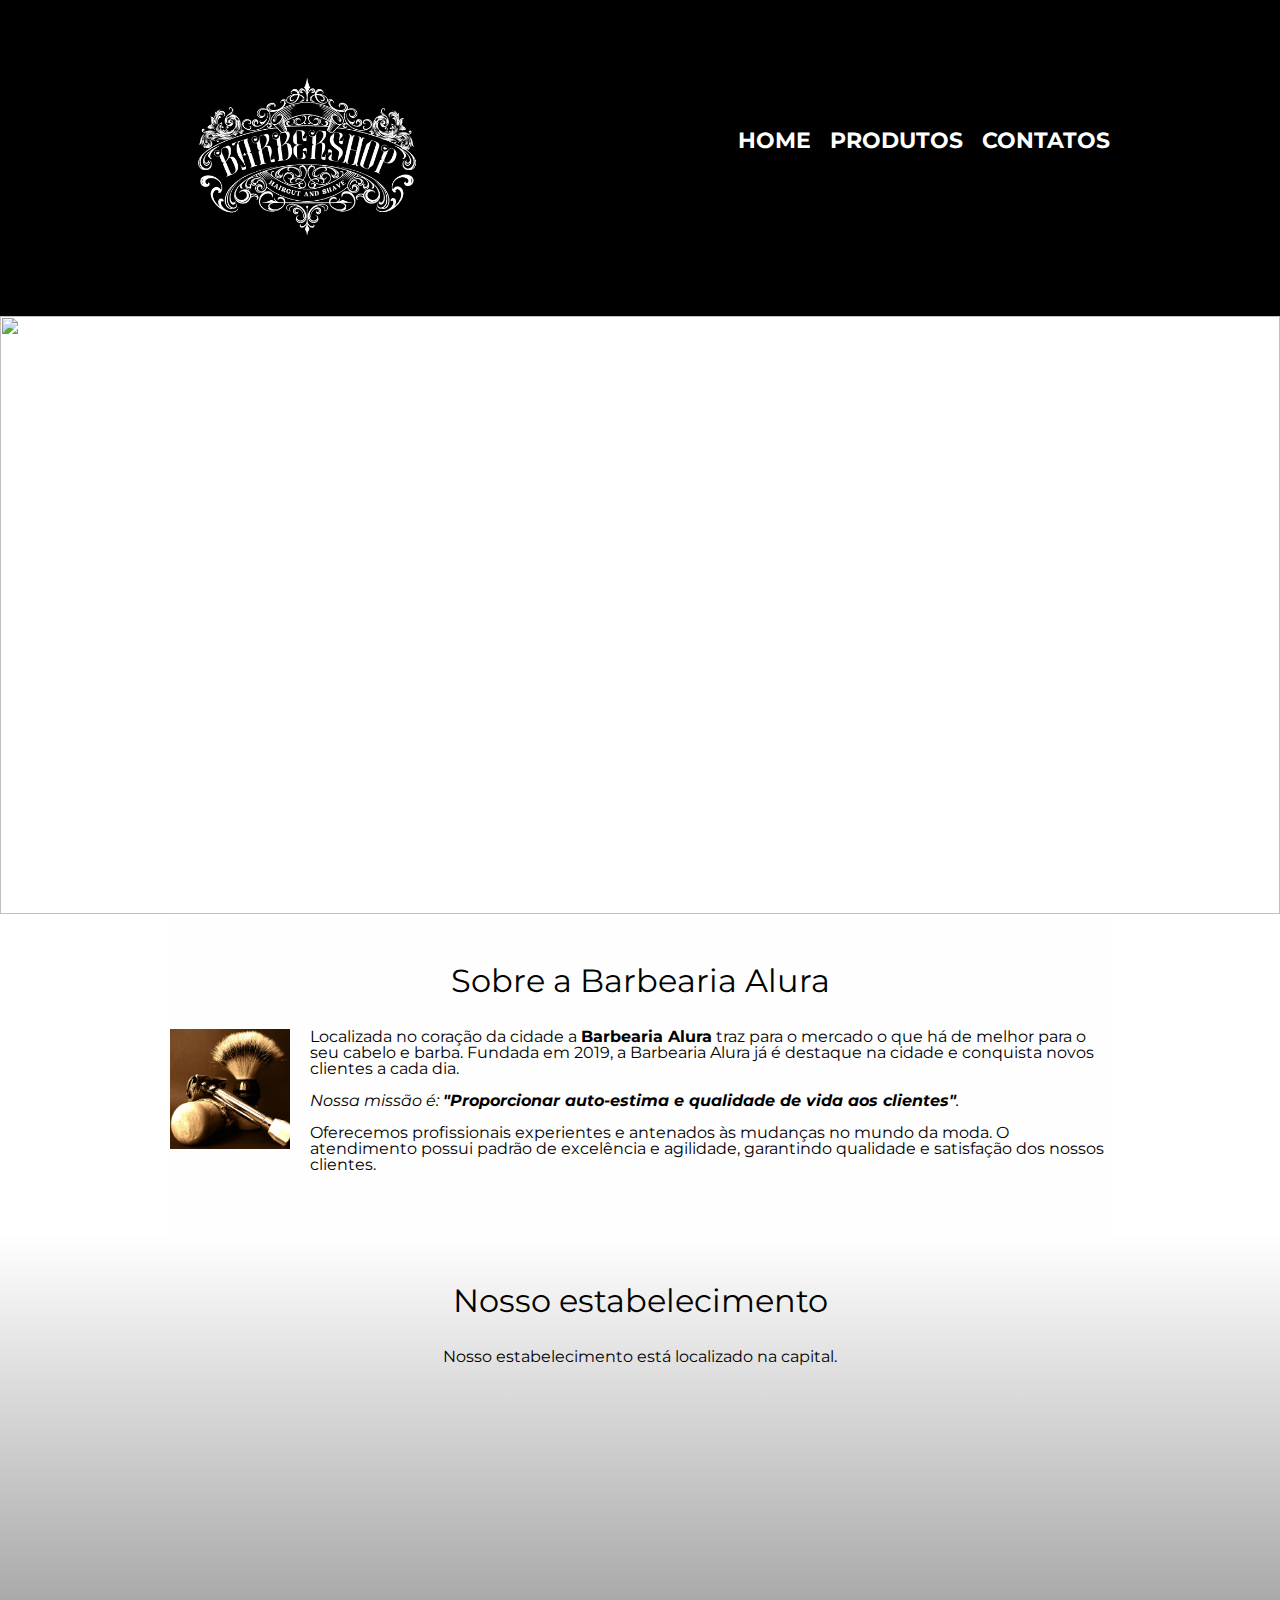
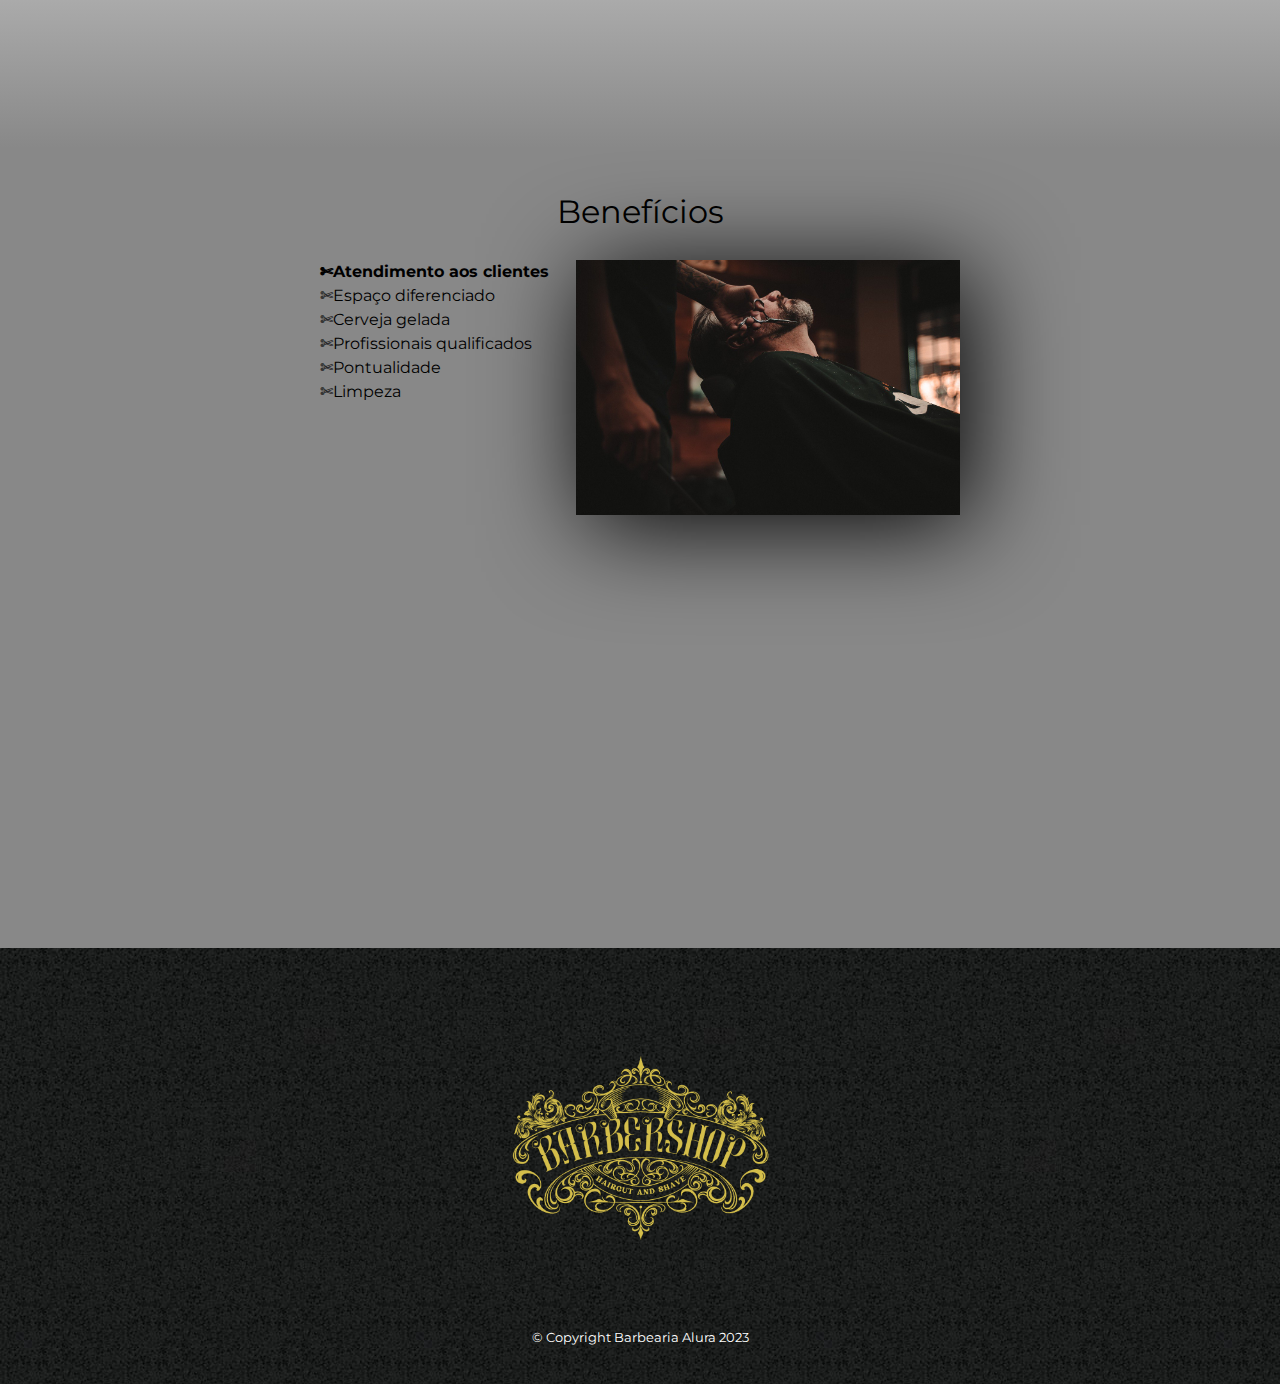
==== index.html @ 3a336398 "Primeiro commit do projeto barbearia Alura" ====
<!DOCTYPE html>
<html lang="pt-br">
<head>
  <meta charset="UTF-8">
  <meta http-equiv="X-UA-Compatible" content="IE=edge">
  <meta name="viewport" content="width=device-width, initial-scale=1.0">
  <title>Barbearia Alura</title>  
  <link rel="stylesheet" href="reset.css">
  <link rel="stylesheet" href="style.css">   
  <link rel="preconnect" href="https://fonts.googleapis.com">
<link rel="preconnect" href="https://fonts.gstatic.com" crossorigin>
<link rel="preconnect" href="https://fonts.googleapis.com">
<link rel="preconnect" href="https://fonts.gstatic.com" crossorigin>
<link href="https://fonts.googleapis.com/css2?family=Montserrat:wght@300&display=swap" rel="stylesheet">
  
  <!-- ref para arquivo css -->
</head>
<body> 
    <header> 
      <div class="caixa">
        <h1>
          <img class="logo-nav" src="imagens/logo-branca.png"
          onMouseover="this.src= 'imagens/logo-dourada.png' "
          onMouseout="this.src= 'imagens/logo-branca.png'  "
          name="imagem">
        </h1>
        <nav>
          <ul>
            <li><a href="index.html">Home</a></li>
            <li><a href="produtos.html">Produtos</a></li>
            <li><a href="contato.html">Contatos</a></li>
          </ul>
        </nav>
      </div>
    </header>  
    <!--<video controls loop>
      <source src="banner-gif.gif" type="video/mp4">
      Your browser does not support the video tag.
    </video>-->
    <img class="banner" src="banner-gif.gif">
    
    <main>
      <section class="principal">
        <h2 class="titulo-principal">Sobre a Barbearia Alura</h2> 
        <img src="imagens/utensilios.jpg" class="utensilios" alt="utensilios do barbeiro">
        <p class="descricao">Localizada no coração da cidade a <strong>Barbearia Alura</strong> traz para o mercado o que há de melhor para o seu cabelo e barba. 
          Fundada em 2019, a Barbearia Alura já é destaque na cidade e conquista novos clientes a cada dia.</p>
          
          <p id="missao"><em>Nossa missão é: <strong>"Proporcionar auto-estima e qualidade de vida aos clientes"</strong>.</em></p>
          
          <p>Oferecemos profissionais experientes e antenados às mudanças no mundo da moda. 
            O atendimento possui padrão de excelência e agilidade, garantindo qualidade e satisfação dos nossos clientes.</p> 
      </section> 

      <section class="mapa">
        <h3 class="titulo-principal">Nosso estabelecimento</h3> 
        <p>Nosso estabelecimento está localizado na capital.</p> 
        <div class="mapa-conteudo">
          <iframe src="https://www.google.com/maps/embed?pb=!1m18!1m12!1m3!1d3839.139612996543!2d-47.888056585016805!3d-15.796590727217604!2m3!1f0!2f0!3f0!3m2!1i1024!2i768!4f13.1!3m3!1m2!1s0x935a3aef5a27128f%3A0x55dfd31fd0773252!2sCaelum%20-%20Escola%20de%20Tecnologia!5e0!3m2!1spt-BR!2sbr!4v1674761923361!5m2!1spt-BR!2sbr" width="100%" height="300px" style="border:0;" allowfullscreen="" loading="lazy" referrerpolicy="no-referrer-when-downgrade" ></iframe>
        </div>
      </section>  

      <section class="beneficios">  
            <h3 class="titulo-principal">Benefícios</h3>  
            <div class="conteudo-beneficios">
              <ul class="lista-beneficios">
                <li class="itens">Atendimento aos clientes</li> 
                <li class="itens">Espaço diferenciado</li>
                <li class="itens">Cerveja gelada</li> 
                <li class="itens">Profissionais qualificados</li> 
                <li class="itens">Pontualidade</li> 
                <li class="itens">Limpeza</li>
              </ul><img class="imagem-beneficios" src="beneficios.jpg" alt="Imagem de homem fazendo a barba"> 
            </div> 
            <div class="video">
              <iframe width="100%" height="315" src="https://www.youtube.com/embed/SiGcMX5CVdk" title="YouTube video player" frameborder="0" allow="accelerometer; autoplay; clipboard-write; encrypted-media; gyroscope; picture-in-picture; web-share" allowfullscreen></iframe>
            </div>
      </section>
    </main> 
    <footer>
          <img src="imagens/logo-dourada.png">
          <p class="rodape">&copy; Copyright Barbearia Alura 2023</p>
    </footer>
</body> 

</html>
---- style.css ----
body {
  font-family: 'Montserrat', sans-serif;

}
header {
  background: black;
  padding: 20px 0;
  
}  
.logo-nav {
  width: 29%; 
} 

.caixa { 
  position: relative; 
  width: 940px;
  margin: 0 auto;
}
nav {
  position: absolute; 
  top: 110px;
  right: 0;
}
nav li {
  display: inline; /* colocando as palavras da lista lado a lado*/
  margin: 0 0 0 15px; /*topo, direita, baixo, >esquerda<* sentindo horário*/
} 

nav a {
  text-transform: uppercase; /*Colocando todas as letras em maiusculo*/
  color: white; 
  font-weight:bold; /*o peso da fonte está em negrito */
  font-size: 22px;
  text-decoration: none; /*Nenhuma decoração no texto*/
}  

.produtos {
  width: 940px; 
  margin: 0 auto;
  padding: 50px 0;  
}
.produtos li{
  display: inline-block; 
  text-align: center; 
  width: 30%;
  vertical-align: top; 
  /*background: #CCCCCC;*/ 
  margin: 0 1.5%; 
  padding: 30px 20px; 
  box-sizing: border-box; 
  border: 2px solid black;
  border-radius: 10px;  
  transition: all 0.5s;
  cursor: pointer;
} 
.produtos h2{ 
  font-size: 30px; 
  font-weight: bold;
} 

.produto-descricao {
  font-size: 18px;
}
.produto-preco {
  font-size: 22px;
  font-weight: bold; 
  margin-top: 10px;
}  
nav a:hover {
  color: yellow; 
  transition: 0.5s; 
  opacity: 100%; 
  
}
.produtos li:hover h2{
  color: yellow;
  font-size: 30px;
} 

.produtos li:hover { 
  border-color: yellow; 

  transition: 0.5s;

  opacity: 100%; 
  -webkit-transform: scale(1.0);
  transform: scale(1.1);
}
footer { 
  text-align: center; 
  background: url("imagens/bg.jpg"); 
  padding: 40px 0;
} 
footer img{
  width: 25%
}
.rodape {
  color:white; 
  font-size: 13px;
  margin: 20px 0 0;
} 



form {
  margin: 40px 25px;
} 

form label, form legend{ 
  display: block;
  font-size: 20px; 
  margin: 0 0 10px;
} 

.input-padrao {
  display: block;
  margin: 0 0 20px; 
  padding: 10px 25px; 
  width: 50%; 
  border-radius: 30px;
} 

.checkbox {
  margin: 20px 0;
} 

.enviar {
  width: 40%; 
  padding: 15px 0; 
  background: orange;
  color: white;
  font-weight: bold;
  font-size: 18px;
  border: none;
  border-radius: 5px;
  transition: 1s all; 
  opacity: 100%; 
  cursor: pointer;
} 

.enviar:hover {
  background: darkorange; 
  transform: scale(1.2);
} 

table { 
  margin: 15px auto; 
  font-size: 25px; 
  width: 55%; 
} 

thead {
  background: grey;
  color: white;
  font-weight: bold;
} 

td, th {
  border: 1px solid black;
  padding: 8px 15px;  
  text-align: center;
} 

.imagem-contatos {
  position:absolute; 
  right: -12px;
  margin: 20px 30px;
  padding: 10px;
  width: 41%; 

} 
/* Home principal*/
.banner {
  width:100%; 
  height: 598px;
} 
.principal {
  padding: 3em 0;  
  background: #FEFEFE; 
  width: 940px; 
  margin: 0 auto;
}
.titulo-principal {
  text-align: center;
  font-size: 2em; 
  margin: 0 0 1em; 
  clear: left; 
  /*text-shadow: 10px 10px 10px black;*/
}  

.principal p {
  margin: 0 0 1em; 
} 
.principal strong { 
  font-weight: bold;
} 
.principal em{
  font-style: italic;
}  

.utensilios {
  width: 120px; 
  float: left; 
  margin: 0 20px 20px 0;
} 
.beneficios {
  padding: 3em 0; 
  background: #888888;
} 

.imagem-beneficios {
  width: 60%;  
  box-shadow: 10px 10px 100px 0 black; /* X,Y,blur,intensidade,cor (para adicionar novas cores, é só usar uma VIRGULA*/
  opacity: 1;
  transition: 400ms;
} 
.imagem-beneficios:hover{
  opacity: 0.3; 
}
.conteudo-beneficios {
  width: 640px;
  margin: 0 auto;
} 

.lista-beneficios {
  width: 40%; 
  display: inline-block; 
  vertical-align: top;
} 
.itens{
  line-height: 1.5;
} 
.itens:before {
  content: "✄";
}
.itens:first-child {
    font-weight:bold;
}

.mapa {
  padding: 3em 0; 
  background:linear-gradient(#FEFEFE,#888888) ;
} 
.mapa-conteudo {
  width: 940px; 
  margin: 0 auto;
}
.mapa p {
  margin: 0 0 2em; 
  text-align: center;
} 

.video {
  width: 560px;
  margin: 2em auto;
} 
/*Adaptando para dispositivos móveis*/
@media screen and (max-width:480px) {
  .caixa,.principal, .conteudo-beneficios, .mapa-conteudo, .video {
    width: auto;
  }  
  .logo-nav {
    width: 51%;
  }
  .banner {
    height: 220px;
  } 
  .titulo-principal {
    font-size: 1.5em;
  }
  .principal {
    margin: 0 22px;
  }
  h1 {
    text-align: center;
  } 
  nav{
    position: static;
  }  
  nav li {
    margin: 0 0 0 21px;
  }
  .produtos li {
    display: block;
    margin: 0px 7.5% 50px 7.5%;
    padding: 25px 20px;
    } 
  .mapa-conteudo{
    margin: 0 20px;
  } 
  .video {
    margin: 24px 20px 0px 20px;
  } 
  .conteudo-beneficios{
    margin: 24px 20px;
  } 
  .imagem-contatos {
    display: none;
  } 
  .input-padrao {
    width: 84%;
  } 
  footer img {
    width: 60%;
    margin: -22px auto;
  } 
  .rodape {
    margin: 0;
  }
}
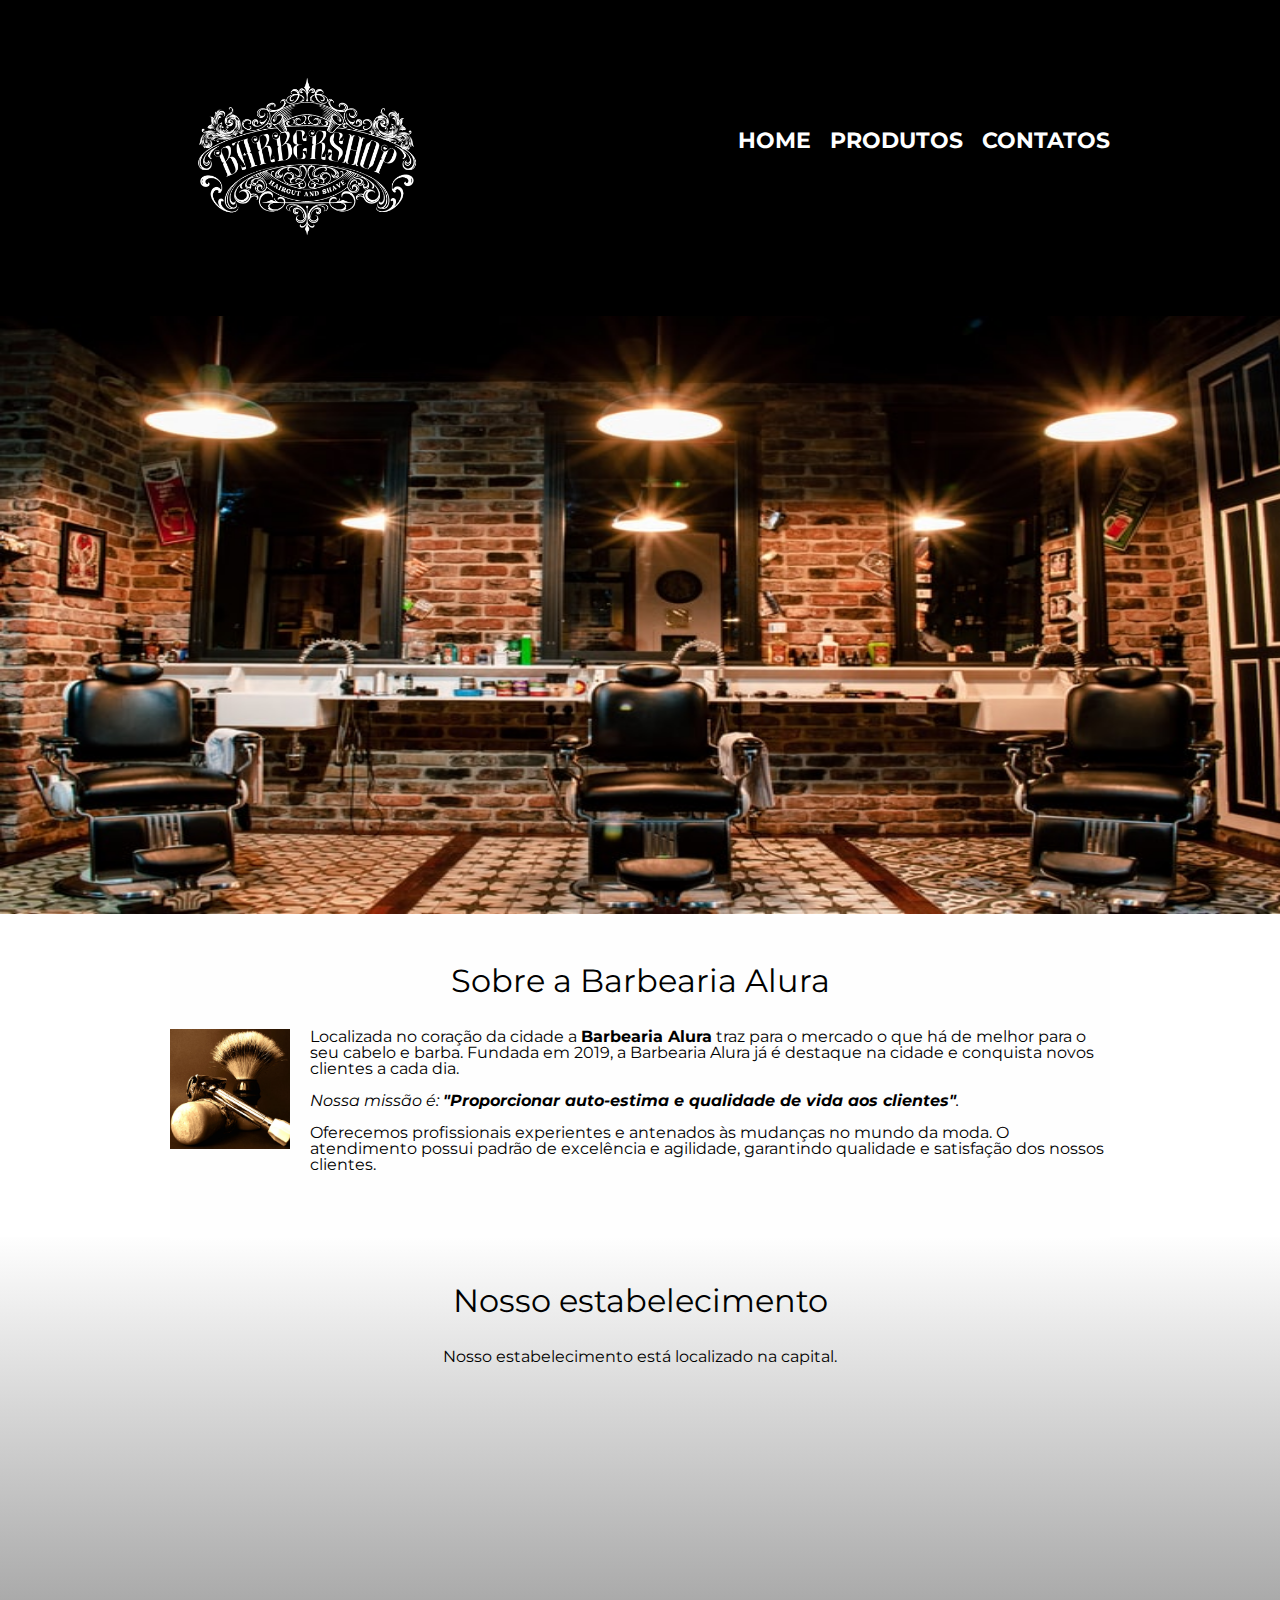
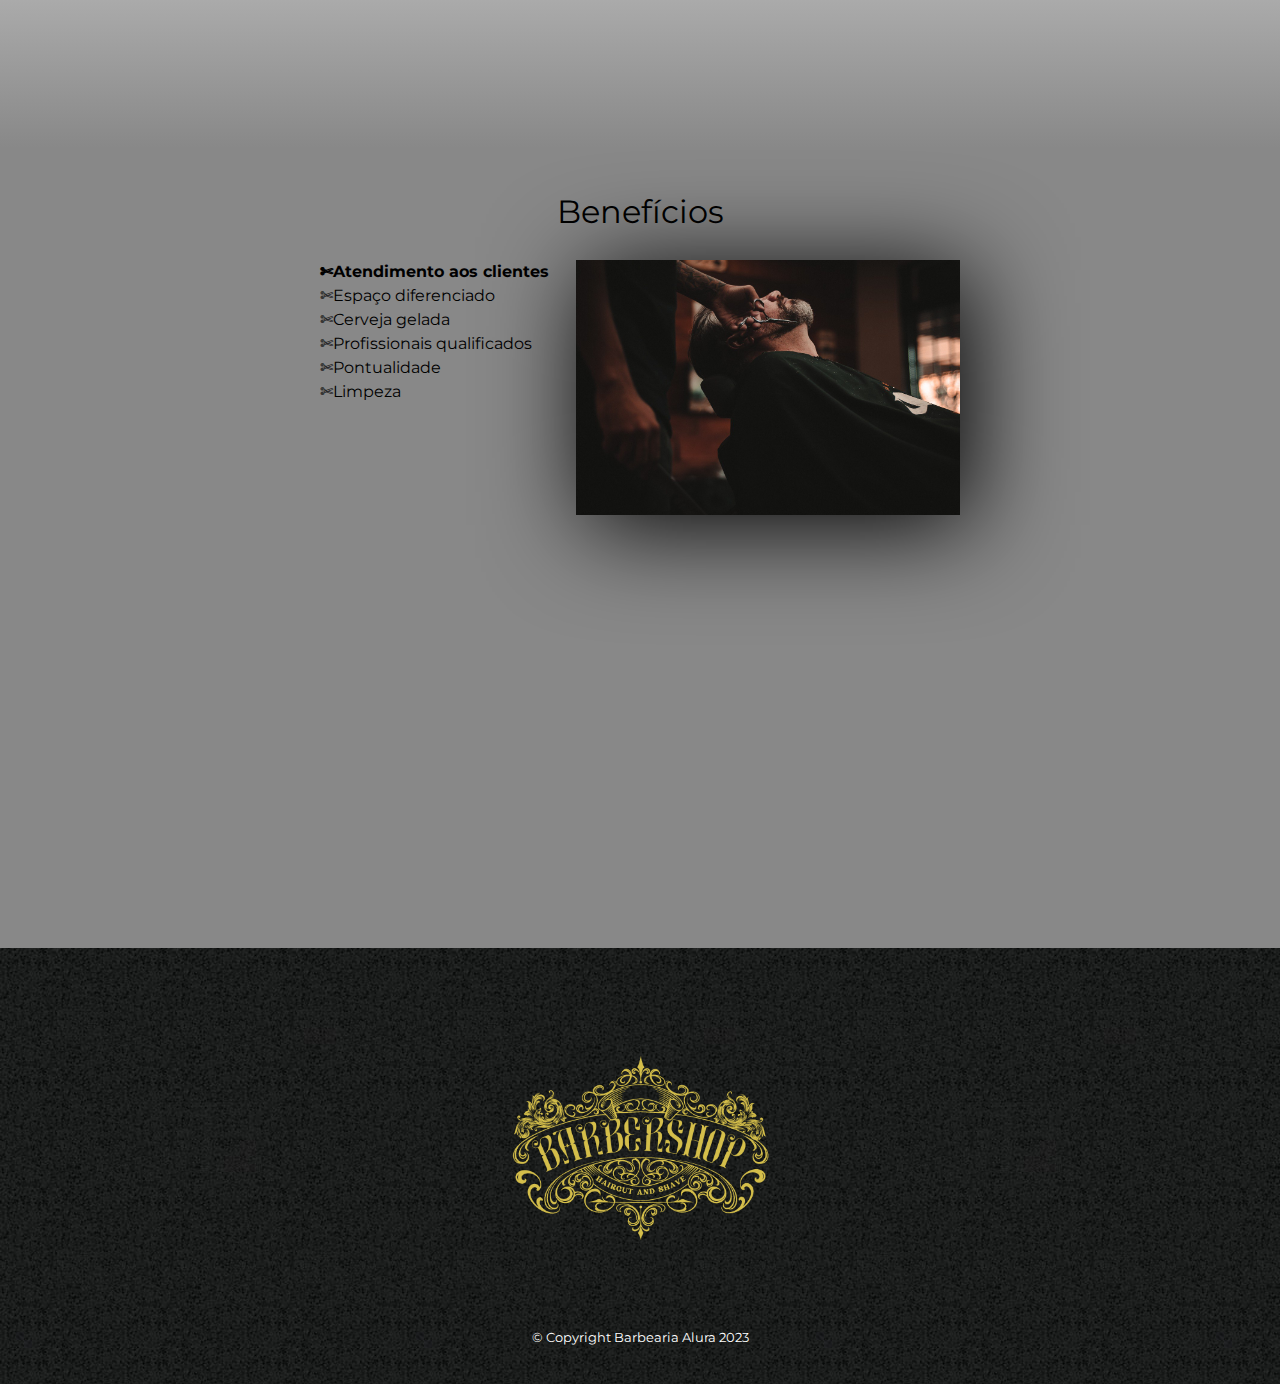
==== commit 2e8ca320: "commit 2" ====
--- a/index.html
+++ b/index.html
@@ -37,7 +37,7 @@
       <source src="banner-gif.gif" type="video/mp4">
       Your browser does not support the video tag.
     </video>-->
-    <img class="banner" src="banner-gif.gif">
+    <img class="banner" src="./imagens/banner-home.jpeg">
     
     <main>
       <section class="principal">
